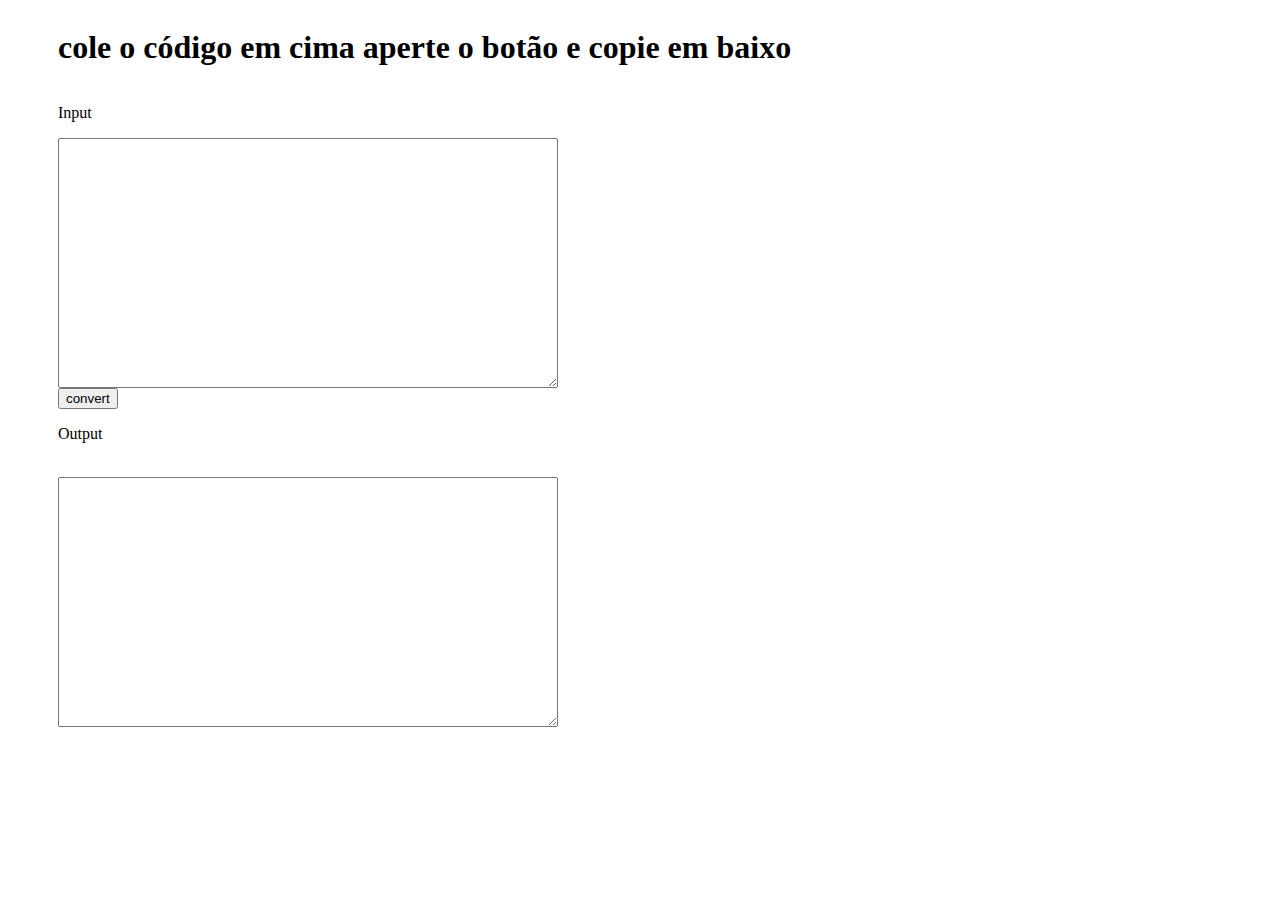
==== index.html @ c770a4c3 "Update index.html" ====
<html>
	<head>
		<script type="text/javascript">
			window.onload = function() {
				let oButton = document.querySelector("#convert");
				oButton.onclick = function() {
					let oInput = document.querySelector("#txinput");
					let oOutPut = document.querySelector("#txoutput");
				}
			};
		</script>
	</head>
	<body>
		<div id="header">
		</div>
		<div id="container" style="margin-left: 50px;">
			<div id="input" style=" display: flex; flex-direction: column; align-items: start;">
				<h1>cole o código em cima aperte o botão e copie em baixo</h1>
				<p>
					Input
				</p>
				<textarea id="txinput" style=" min-width: 500px; margin: 0px; min-height: 250px;">
				</textarea>				
				<input type="button" value="convert" id="convert"/>
			</div>
			<div id="output" style="display: flex; flex-direction: column; align-items: start;">
				<p>
					Output
				</p>
				<br>
				<textarea id="txoutput" style=" min-width: 500px; margin: 0px; min-height: 250px;">
				</textarea>	
			</div>			
		</div>		
	</body>
</html>
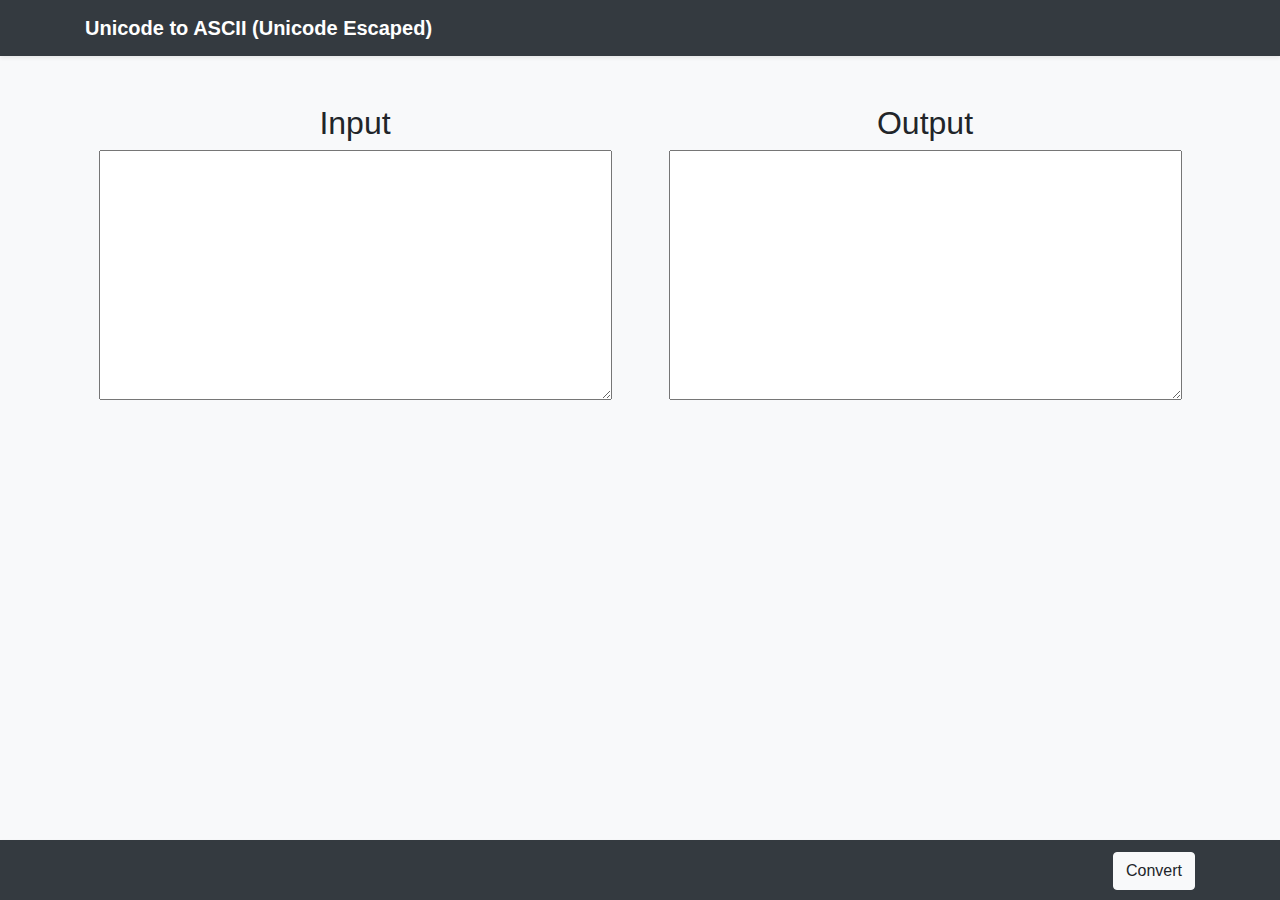
==== commit a4b129f9: "Add files via upload" ====
--- a/index.html
+++ b/index.html
@@ -1,36 +1,47 @@
-<html>
-	<head>
-		<script type="text/javascript">
-			window.onload = function() {
-				let oButton = document.querySelector("#convert");
-				oButton.onclick = function() {
-					let oInput = document.querySelector("#txinput");
-					let oOutPut = document.querySelector("#txoutput");
-				}
-			};
-		</script>
-	</head>
-	<body>
-		<div id="header">
+<!DOCTYPE html>
+<html lang="en">
+<head>
+	<title>Unicode to ASCII (Unicode Escaped)</title>
+	<script src="app.js"></script>
+	<link href="sticky-footer.css" rel="stylesheet">
+	<link rel="stylesheet" href="https://stackpath.bootstrapcdn.com/bootstrap/4.3.1/css/bootstrap.min.css" integrity="sha384-ggOyR0iXCbMQv3Xipma34MD+dH/1fQ784/j6cY/iJTQUOhcWr7x9JvoRxT2MZw1T" crossorigin="anonymous">
+</head>
+<body class="bg-light">
+	<nav>
+		<div class="navbar navbar-dark bg-dark shadow-sm">
+			<div class="container d-flex justify-content-between">
+				<strong class="navbar-brand d-flex align-items-center">Unicode to ASCII (Unicode Escaped)</strong>
+			</div>
 		</div>
-		<div id="container" style="margin-left: 50px;">
-			<div id="input" style=" display: flex; flex-direction: column; align-items: start;">
-				<h1>cole o código em cima aperte o botão e copie em baixo</h1>
-				<p>
-					Input
-				</p>
-				<textarea id="txinput" style=" min-width: 500px; margin: 0px; min-height: 250px;">
-				</textarea>				
-				<input type="button" value="convert" id="convert"/>
+	</nav>
+	<main class="bd-content p-5 wrapper">
+		<div id="container" class="container">
+			<div class="row">
+				<div class="col-sm">
+					<div id="inputHeader" class="row justify-content-center">
+						<h2>Input</h2>
+					</div>
+					<div id="inputarea" class="row justify-content-center">
+						<textarea id="txinput" wrap="off" spellcheck="false" style="width: 90%; min-height: 250px; margin-bottom: 0.5rem;">
+						</textarea>
+					</div>
+				</div>
+				<div class="col-sm">
+					<div id="outputHeader" class="row justify-content-center">
+						<h2>Output</h2>
+					</div>
+					<div id="outputArea" class="row justify-content-center">
+						<textarea id="txoutput" wrap="off" spellcheck="false" style="width: 90%; min-height: 250px; margin-bottom: 0.5rem;">
+						</textarea>
+					</div>	
+				</div>
 			</div>
-			<div id="output" style="display: flex; flex-direction: column; align-items: start;">
-				<p>
-					Output
-				</p>
-				<br>
-				<textarea id="txoutput" style=" min-width: 500px; margin: 0px; min-height: 250px;">
-				</textarea>	
-			</div>			
-		</div>		
-	</body>
+		</div>
+	</main>
+	<footer class="footer bg-dark shadow-sm">
+		<div class="container" style="text-align: end;">
+			<button id="convert" class="btn btn-light">Convert</button>
+		</div>
+	</footer>
+</body>
 </html>
--- a/sticky-footer.css
+++ b/sticky-footer.css
@@ -0,0 +1,37 @@
+/* Sticky footer styles
+-------------------------------------------------- */
+html {
+  position: relative;
+  min-height: 100%;
+}
+body {
+  /* Margin bottom by footer height */
+  margin-bottom: 60px;
+}
+.footer {
+  position: absolute;
+  bottom: 0;
+  width: 100%;
+  /* Set the fixed height of the footer here */
+  height: 60px;
+  line-height: 60px; /* Vertically center the text there */
+  background-color: #f5f5f5;
+}
+
+
+/* Custom page CSS
+-------------------------------------------------- */
+/* Not required for template or sticky footer method. */
+
+body > .container {
+  padding: 60px 15px 0;
+}
+
+.footer > .container {
+  padding-right: 15px;
+  padding-left: 15px;
+}
+
+code {
+  font-size: 80%;
+}
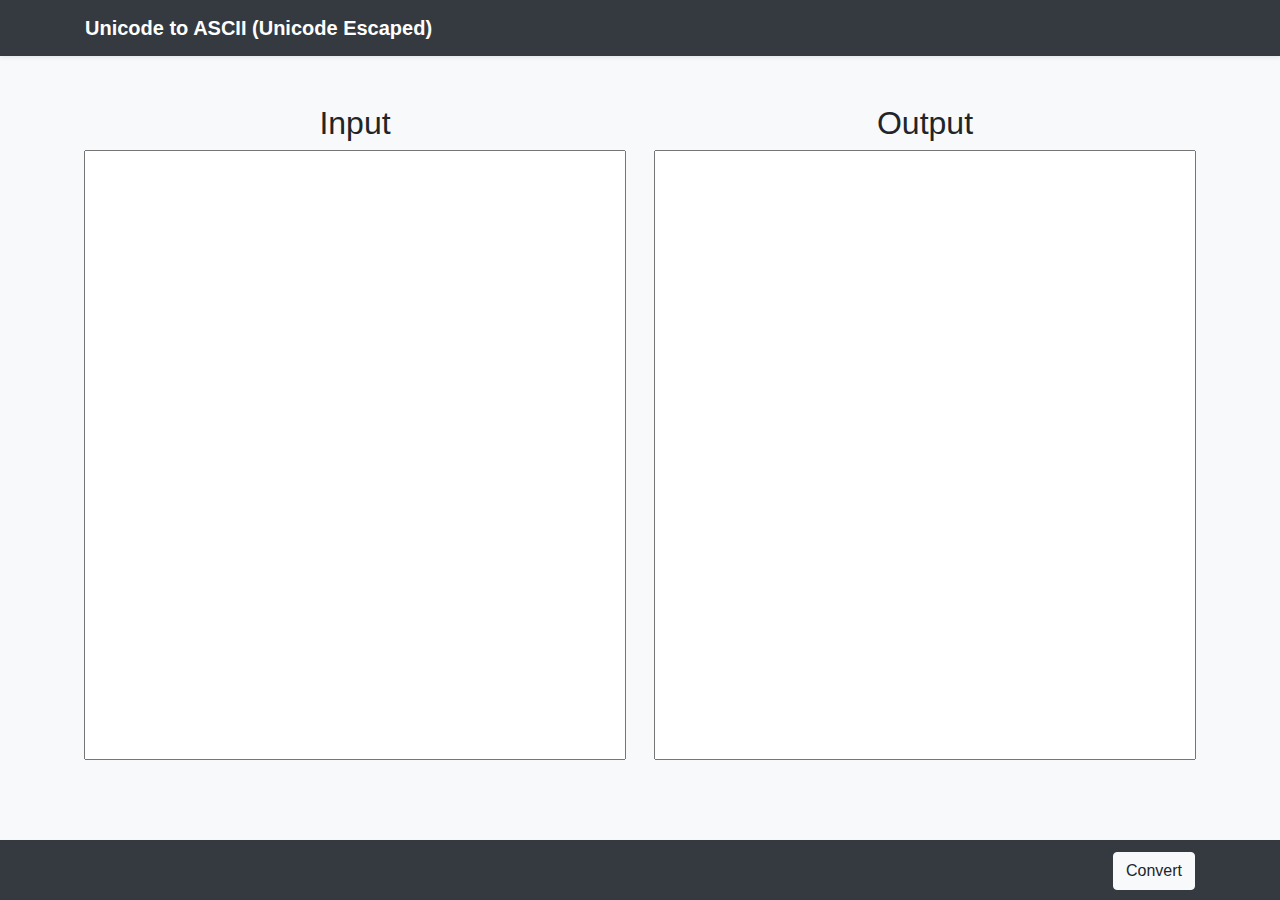
==== commit 0e4db483: "Update index.html" ====
--- a/index.html
+++ b/index.html
@@ -22,7 +22,7 @@
 						<h2>Input</h2>
 					</div>
 					<div id="inputarea" class="row justify-content-center">
-						<textarea id="txinput" wrap="off" spellcheck="false" style="width: 90%; min-height: 250px; margin-bottom: 0.5rem;">
+						<textarea id="txinput" wrap="off" spellcheck="false" style="width: 95%; height: calc(90vh - 200px); margin-bottom: 0.5rem; resize: none;">
 						</textarea>
 					</div>
 				</div>
@@ -31,7 +31,7 @@
 						<h2>Output</h2>
 					</div>
 					<div id="outputArea" class="row justify-content-center">
-						<textarea id="txoutput" wrap="off" spellcheck="false" style="width: 90%; min-height: 250px; margin-bottom: 0.5rem;">
+						<textarea id="txoutput" wrap="off" spellcheck="false" style="width: 95%; height: calc(90vh - 200px); margin-bottom: 0.5rem; resize: none;">
 						</textarea>
 					</div>	
 				</div>
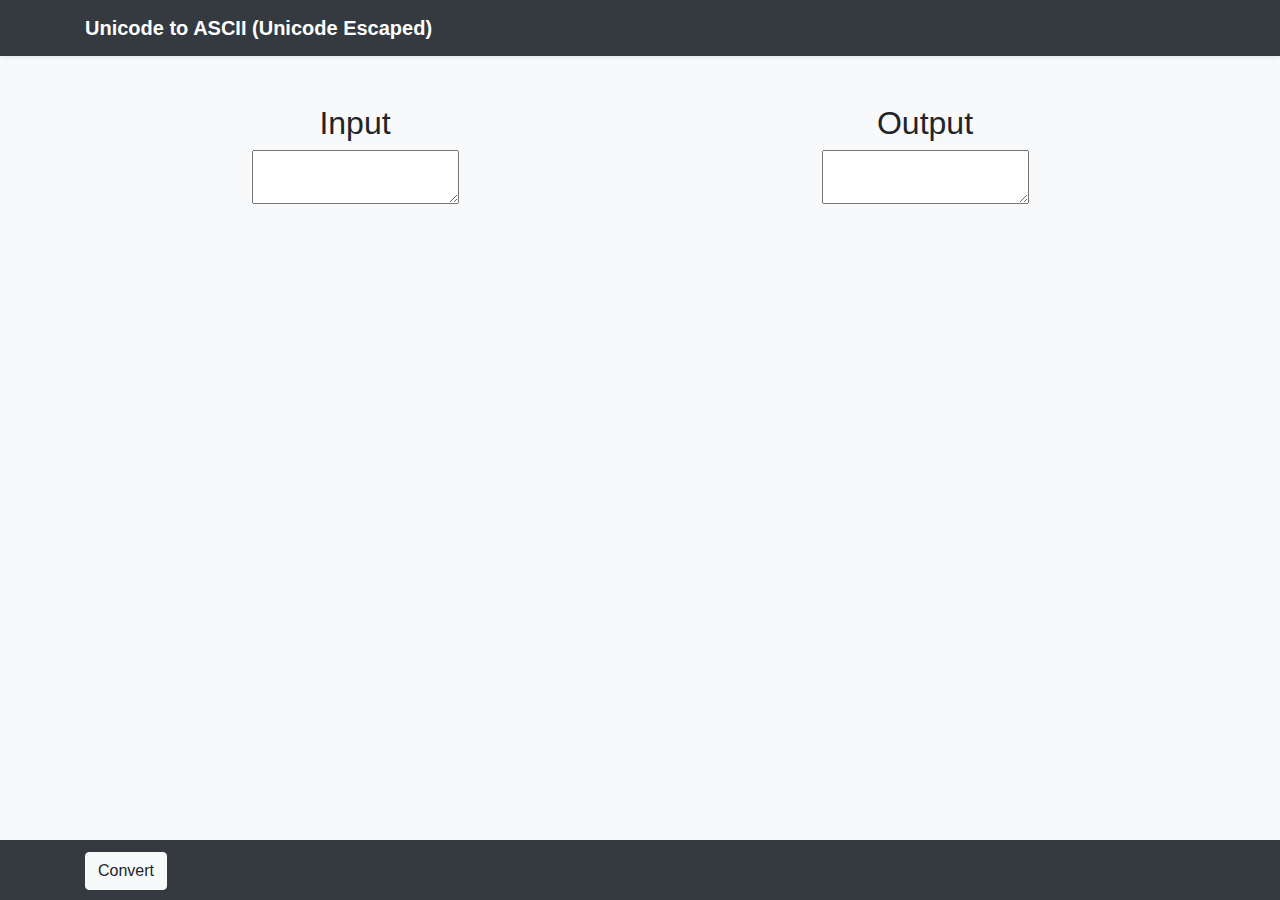
==== commit 9f77fa3d: "Update index.html" ====
--- a/index.html
+++ b/index.html
@@ -22,7 +22,7 @@
 						<h2>Input</h2>
 					</div>
 					<div id="inputarea" class="row justify-content-center">
-						<textarea id="txinput" wrap="off" spellcheck="false" style="width: 95%; height: calc(90vh - 200px); margin-bottom: 0.5rem; resize: none;">
+						<textarea id="txinput" wrap="off" spellcheck="false" class="converttxta">
 						</textarea>
 					</div>
 				</div>
@@ -31,7 +31,7 @@
 						<h2>Output</h2>
 					</div>
 					<div id="outputArea" class="row justify-content-center">
-						<textarea id="txoutput" wrap="off" spellcheck="false" style="width: 95%; height: calc(90vh - 200px); margin-bottom: 0.5rem; resize: none;">
+						<textarea id="txoutput" wrap="off" spellcheck="false" class="converttxta">
 						</textarea>
 					</div>	
 				</div>
@@ -39,7 +39,7 @@
 		</div>
 	</main>
 	<footer class="footer bg-dark shadow-sm">
-		<div class="container" style="text-align: end;">
+		<div class="container">
 			<button id="convert" class="btn btn-light">Convert</button>
 		</div>
 	</footer>
